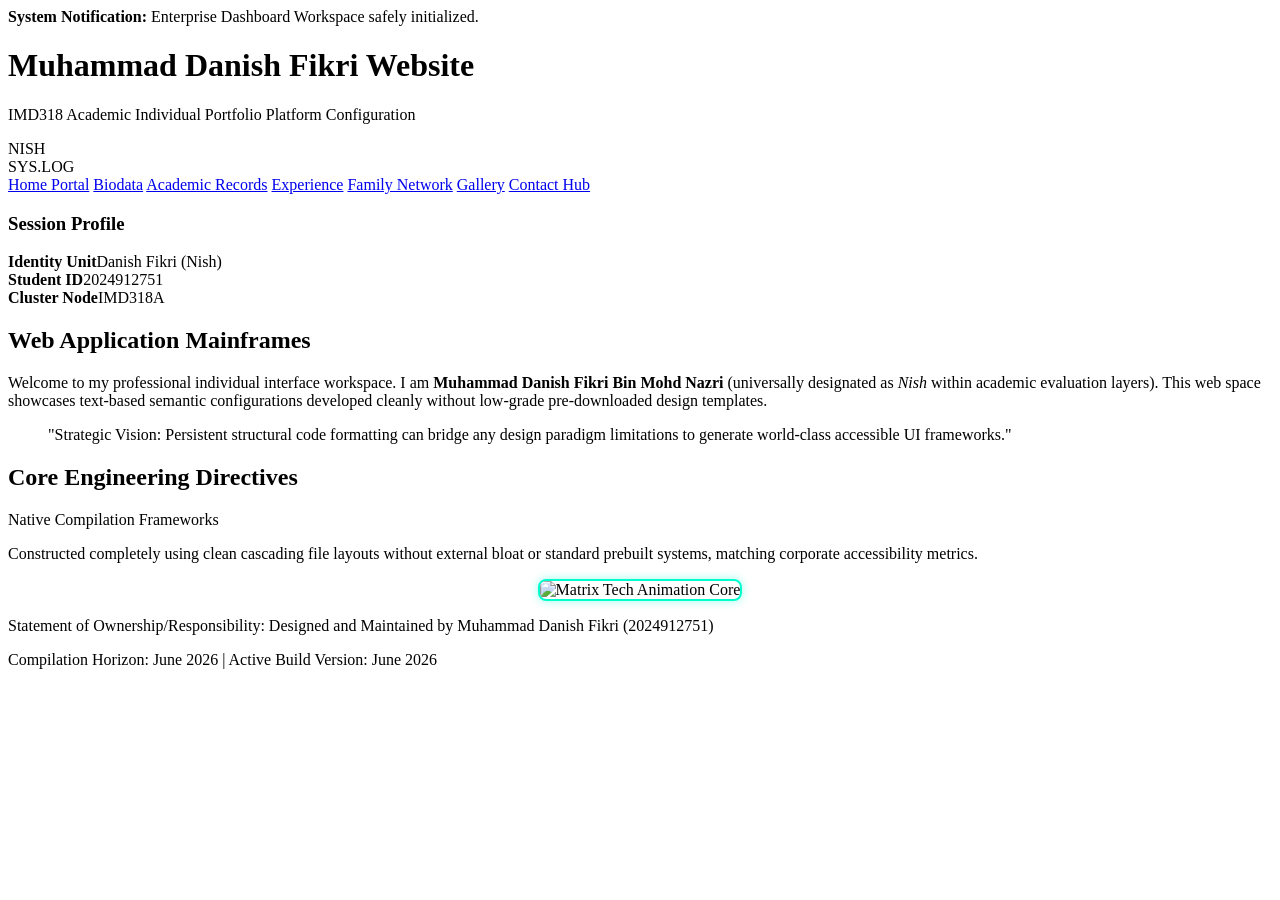
==== index.html @ 5f4b74b8 "Add files via upload" ====
<!DOCTYPE html>
<html lang="en">
<head>
    <meta charset="UTF-8">
    <meta name="viewport" content="width=device-width, initial-scale=1.0">
    <title>Home Portal | Muhammad Danish Fikri Base Console</title>
    <link rel="stylesheet" href="style/style.css">
    <script src="js/engine.js"></script>
</head>
<body>

<div class="toast-container" id="system-toast">
    <div class="toast-dot"></div>
    <span><strong>System Notification:</strong> Enterprise Dashboard Workspace safely initialized.</span>
</div>

<header>
    <h1>Muhammad Danish Fikri Website</h1>
    <p>IMD318 Academic Individual Portfolio Platform Configuration</p>
</header>

<div class="toolbar">
    <div class="toolbar-logo">
        <div class="logo-badge">NISH</div>
        <div class="logo-text">SYS.LOG</div>
    </div>
    <div class="nav-links">
        <a href="index.html" class="active">Home Portal</a>
        <a href="biodata.html">Biodata</a>
        <a href="education.html">Academic Records</a>
        <a href="experience.html">Experience</a>
        <a href="family.html">Family Network</a>
        <a href="gallery.html">Gallery</a>
        <a href="contact.html">Contact Hub</a>
    </div>
</div>

<div class="page-wrapper">
    <div class="sidebar">
        <h3>Session Profile</h3>
        <div class="sidebar-box"><strong>Identity Unit</strong><span>Danish Fikri (Nish)</span></div>
        <div class="sidebar-box"><strong>Student ID</strong><span>2024912751</span></div>
        <div class="sidebar-box"><strong>Cluster Node</strong><span>IMD318A</span></div>
        
        <div class="sidebar-box" style="border:none; background:none; padding:0; margin-top:20px;">
            
        </div>
    </div>

    <div class="main-content">
        <h2>Web Application Mainframes</h2>
        <p>Welcome to my professional individual interface workspace. I am <strong>Muhammad Danish Fikri Bin Mohd Nazri</strong> (universally designated as <em>Nish</em> within academic evaluation layers). This web space showcases text-based semantic configurations developed cleanly without low-grade pre-downloaded design templates.</p>
        
        <blockquote>
            "Strategic Vision: Persistent structural code formatting can bridge any design paradigm limitations to generate world-class accessible UI frameworks."
        </blockquote>

        <h2>Core Engineering Directives</h2>
        
        <div class="info-card">
            <div class="info-card-title">Native Compilation Frameworks</div>
            <p>Constructed completely using clean cascading file layouts without external bloat or standard prebuilt systems, matching corporate accessibility metrics.</p>
        </div>

        <div class="info-card" style="text-align: center;">
            
            <div style="margin-top: 15px;">
                <img src="https://i.giphy.com/media/v1.Y2lkPTc5MGI3NjExbW01N3R5ZHp0NnYwM3R4NXphcW5mNXg5NndpMTdndm95NndyZzFwNSZlcD12MV9pbnRlcm5hbF9naWZfYnlfaWQmY3Q9Zw/QuxqWk7m9ffxyfoa0a/giphy.gif" 
                     alt="Matrix Tech Animation Core" 
                     style="max-width: 100%; height: auto; border-radius: 8px; border: 2px solid #00ffcc; box-shadow: 0 0 10px rgba(0, 255, 204, 0.4);">
            </div>
        </div>
        </div> </div> <footer>
    <p>Statement of Ownership/Responsibility: Designed and Maintained by <span class="highlight">Muhammad Danish Fikri (2024912751)</span> </p>
    <p>Compilation Horizon: June 2026 | Active Build Version: June 2026 </p>
</footer>

</body>
</html>
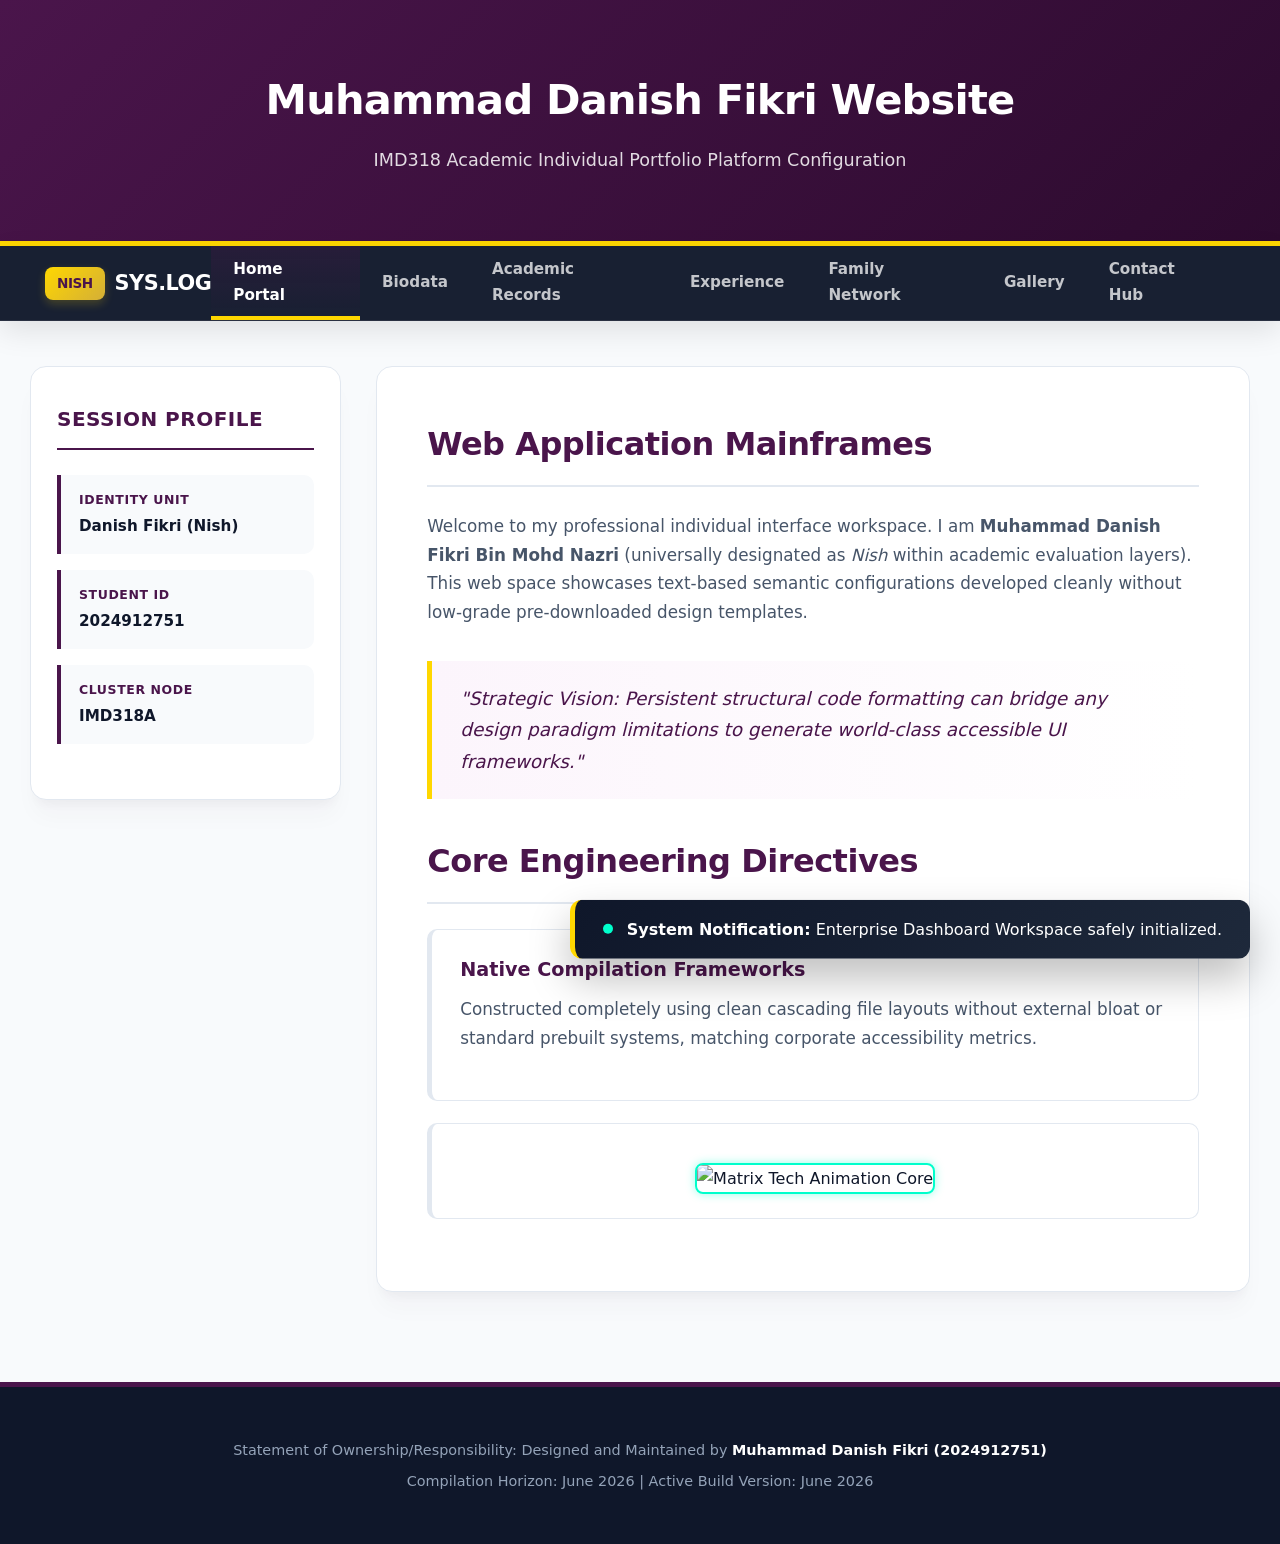
==== commit eac551c0: "Update index.html" ====
--- a/index.html
+++ b/index.html
@@ -4,7 +4,7 @@
     <meta charset="UTF-8">
     <meta name="viewport" content="width=device-width, initial-scale=1.0">
     <title>Home Portal | Muhammad Danish Fikri Base Console</title>
-    <link rel="stylesheet" href="style/style.css">
+    <link rel="stylesheet" href="style.css">
     <script src="js/engine.js"></script>
 </head>
 <body>
@@ -76,4 +76,4 @@
 </footer>
 
 </body>
-</html>+</html>
--- a/style.css
+++ b/style.css
@@ -0,0 +1,435 @@
+/* --- Academic Project Master Style Variables --- */
+:root {
+    --brand-purple: #4A154B;        /* UiTM Corporate Deep Royal Purple */
+    --brand-dark: #2D0B2F;          /* Deep Velvet Accent Night */
+    --accent-gold: #FFD700;         /* Luxury Gold High-Contrast Trim */
+    --surface-canvas: #F8FAFC;      /* Clean slate workspace canvas background */
+    --surface-card: #FFFFFF;        /* Ultra-bright solid element nodes */
+    --text-primary: #0F172A;        /* Premium contrast dark text for readability */
+    --text-secondary: #475569;      /* Smooth matte charcoal for metrics description */
+    --border-clean: #E2E8F0;        /* Subtle divider borders */
+    --radius-fluid: 16px;           /* Elegant fluid rounding for panels */
+    --shadow-premium: 0 20px 25px -5px rgba(74, 21, 75, 0.03), 0 10px 10px -5px rgba(0, 0, 0, 0.03);
+}
+
+/* --- Core Reset --- */
+* {
+    box-sizing: border-box;
+    margin: 0;
+    padding: 0;
+}
+
+body {
+    font-family: 'Segoe UI', system-ui, -apple-system, sans-serif;
+    background-color: var(--surface-canvas);
+    color: var(--text-primary);
+    line-height: 1.7;
+    overflow-x: hidden;
+}
+
+/* --- Hero Showcase Banner Jumbotron --- */
+header {
+    background: linear-gradient(135deg, var(--brand-purple) 0%, var(--brand-dark) 100%);
+    color: #FFFFFF;
+    padding: 65px 20px;
+    text-align: center;
+    border-bottom: 5px solid var(--accent-gold);
+    position: relative;
+}
+
+header h1 {
+    font-size: 2.6rem;
+    font-weight: 800;
+    letter-spacing: -0.8px;
+    margin-bottom: 10px;
+}
+
+header p {
+    font-size: 1.1rem;
+    opacity: 0.85;
+    font-weight: 400;
+}
+
+/* --- High-End Sticky Glassmorphic Toolbar --- */
+.toolbar {
+    background-color: rgba(15, 23, 42, 0.96);
+    backdrop-filter: blur(12px);
+    -webkit-backdrop-filter: blur(12px);
+    position: sticky;
+    top: 0;
+    z-index: 9999;
+    display: flex;
+    align-items: center;
+    justify-content: space-between;
+    padding: 0 45px;
+    height: 75px;
+    box-shadow: 0 10px 30px rgba(0,0,0,0.1);
+    border-bottom: 1px solid rgba(255, 255, 255, 0.08);
+}
+
+.toolbar-logo {
+    display: flex;
+    align-items: center;
+    gap: 10px;
+    color: #FFFFFF;
+    font-weight: 800;
+    font-size: 1.3rem;
+    letter-spacing: -0.5px;
+}
+
+.logo-badge {
+    background: linear-gradient(135deg, var(--accent-gold) 0%, #D4AF37 100%);
+    color: var(--brand-purple);
+    padding: 5px 12px;
+    border-radius: 8px;
+    font-size: 0.85rem;
+    font-weight: 900;
+    box-shadow: 0 4px 10px rgba(255, 215, 0, 0.2);
+}
+
+.nav-links {
+    display: flex;
+    height: 100%;
+}
+
+.nav-links a {
+    color: rgba(255, 255, 255, 0.75);
+    padding: 0 22px;
+    text-decoration: none;
+    font-weight: 600;
+    font-size: 0.95rem;
+    display: flex;
+    align-items: center;
+    transition: all 0.3s cubic-bezier(0.4, 0, 0.2, 1);
+    position: relative;
+}
+
+.nav-links a:hover {
+    color: var(--accent-gold);
+    background-color: rgba(255, 255, 255, 0.03);
+}
+
+.nav-links a.active {
+    color: #FFFFFF;
+    background: linear-gradient(to bottom, rgba(74, 21, 75, 0.3), rgba(0,0,0,0));
+}
+
+.nav-links a.active::after {
+    content: '';
+    position: absolute;
+    bottom: 0;
+    left: 0;
+    width: 100%;
+    height: 4px;
+    background-color: var(--accent-gold);
+}
+
+/* --- Dual-Column Architecture Grid --- */
+.page-wrapper {
+    display: flex;
+    max-width: 1440px;
+    margin: 45px auto;
+    gap: 35px;
+    padding: 0 30px;
+}
+
+/* --- Executive Left Sidebar --- */
+.sidebar {
+    flex: 1;
+    min-width: 310px;
+    max-width: 340px;
+    background-color: var(--surface-card);
+    padding: 35px 26px;
+    border-radius: var(--radius-fluid);
+    box-shadow: var(--shadow-premium);
+    height: fit-content;
+    border: 1px solid var(--border-clean);
+}
+
+.sidebar h3 {
+    color: var(--brand-purple);
+    font-size: 1.25rem;
+    font-weight: 700;
+    margin-bottom: 25px;
+    padding-bottom: 12px;
+    border-bottom: 2px solid var(--brand-purple);
+    text-transform: uppercase;
+    letter-spacing: 0.5px;
+}
+
+.sidebar-box {
+    background: #F8FAFC;
+    border-left: 4px solid var(--brand-purple);
+    padding: 14px 18px;
+    margin-bottom: 16px;
+    border-radius: 0 10px 10px 0;
+    font-size: 0.95rem;
+    transition: all 0.2s ease;
+}
+
+.sidebar-box:hover {
+    background: #F1F5F9;
+    transform: translateX(4px);
+}
+
+.sidebar-box strong {
+    color: var(--brand-purple);
+    display: block;
+    font-size: 0.78rem;
+    text-transform: uppercase;
+    letter-spacing: 0.6px;
+    margin-bottom: 4px;
+}
+
+.sidebar-box span {
+    color: var(--text-primary);
+    font-weight: 600;
+}
+
+.sidebar-box a {
+    text-decoration: none;
+    color: var(--text-primary);
+    font-weight: 700;
+    display: flex;
+    align-items: center;
+    gap: 8px;
+}
+
+
+
+
+/* --- Right Side Main Content Window --- */
+.main-content {
+    flex: 3;
+    background: var(--surface-card);
+    padding: 50px;
+    border-radius: var(--radius-fluid);
+    box-shadow: var(--shadow-premium);
+    border: 1px solid var(--border-clean);
+}
+
+.main-content h2 {
+    color: var(--brand-purple);
+    font-size: 2rem;
+    font-weight: 800;
+    margin-bottom: 25px;
+    padding-bottom: 14px;
+    border-bottom: 2px solid var(--border-clean);
+    letter-spacing: -0.5px;
+}
+
+.main-content p {
+    color: var(--text-secondary);
+    font-size: 1.05rem;
+    margin-bottom: 24px;
+}
+
+/* --- Dynamic Informational Cards --- */
+.info-card {
+    background-color: #FFFFFF;
+    border: 1px solid var(--border-clean);
+    border-radius: 10px;
+    padding: 24px 28px;
+    margin-bottom: 22px;
+    border-left: 5px solid var(--border-clean);
+    transition: all 0.3s cubic-bezier(0.4, 0, 0.2, 1);
+}
+
+.info-card:hover {
+    transform: translateY(-3px);
+    box-shadow: 0 15px 30px rgba(74, 21, 75, 0.06);
+    border-left-color: var(--brand-purple);
+}
+
+.info-card-title {
+    font-weight: 700;
+    color: var(--brand-purple);
+    font-size: 1.2rem;
+    margin-bottom: 8px;
+}
+
+/* --- Custom Marker & Ordered Lists Markup --- */
+ol.rubric-ordered-list {
+    margin: 20px 0 25px 25px;
+    color: var(--text-secondary);
+}
+
+ol.rubric-ordered-list li {
+    margin-bottom: 10px;
+    font-weight: 600;
+}
+
+ul.rubric-custom-list {
+    list-style: none;
+    margin: 20px 0 25px 5px;
+}
+
+ul.rubric-custom-list li {
+    position: relative;
+    padding-left: 28px;
+    margin-bottom: 12px;
+    color: var(--text-secondary);
+    font-weight: 500;
+}
+
+ul.rubric-custom-list li::before {
+    content: "✦";
+    position: absolute;
+    left: 0;
+    color: var(--brand-purple);
+    font-size: 1.1rem;
+    top: -1px;
+}
+
+/* --- Creative Datagrid Control Tables --- */
+table {
+    width: 100%;
+    border-collapse: separate;
+    border-spacing: 0;
+    margin: 35px 0;
+    border-radius: 10px;
+    overflow: hidden;
+    border: 1px solid var(--border-clean);
+    box-shadow: 0 5px 15px rgba(0,0,0,0.02);
+}
+
+th, td {
+    padding: 18px 24px;
+    text-align: left;
+}
+
+th {
+    background: linear-gradient(135deg, var(--brand-purple) 0%, var(--brand-dark) 100%);
+    color: #FFFFFF;
+    font-weight: 600;
+    font-size: 0.95rem;
+    text-transform: uppercase;
+    letter-spacing: 0.5px;
+}
+
+td {
+    background-color: #FFFFFF;
+    border-bottom: 1px solid var(--border-clean);
+    color: var(--text-secondary);
+    font-weight: 500;
+}
+
+tr:last-child td {
+    border-bottom: none;
+}
+
+tr:nth-child(even) td {
+    background-color: #F8FAFC;
+}
+
+/* --- Micro-Media Grid Core Gallery --- */
+.gallery-grid {
+    display: grid;
+    grid-template-columns: repeat(auto-fill, minmax(230px, 1fr));
+    gap: 25px;
+    margin-top: 30px;
+}
+
+.thumbnail-frame {
+    background: #FFFFFF;
+    border: 1px solid var(--border-clean);
+    padding: 14px;
+    border-radius: 12px;
+    text-align: center;
+    box-shadow: 0 4px 10px rgba(0,0,0,0.01);
+    transition: all 0.3s ease;
+}
+
+.thumbnail-frame:hover {
+    transform: translateY(-5px);
+    box-shadow: var(--shadow-premium);
+    border-color: var(--brand-purple);
+}
+
+.thumbnail {
+    width: 100%;
+    height: 160px;
+    object-fit: cover;
+    border-radius: 8px;
+}
+
+.thumbnail-frame p {
+    margin: 12px 0 0 0;
+    font-size: 0.95rem;
+    font-weight: 700;
+    color: var(--brand-purple);
+}
+
+/* --- Rich Blockquotes & Audio Panels --- */
+blockquote {
+    background: linear-gradient(to right, #FCF5FC, #FFFFFF);
+    border-left: 5px solid var(--accent-gold);
+    margin: 35px 0;
+    padding: 22px 28px;
+    font-style: italic;
+    font-size: 1.15rem;
+    color: var(--brand-purple);
+    border-radius: 0 8px 8px 0;
+}
+
+audio, video {
+    border-radius: 8px;
+    margin-top: 12px;
+    border: 1px solid var(--border-clean);
+}
+
+/* --- Professional Toast Notification Engine Layout --- */
+.toast-container {
+    position: fixed;
+    bottom: 30px;
+    right: 30px;
+    background: linear-gradient(135deg, #0F172A 0%, #1E293B 100%);
+    color: #FFFFFF;
+    padding: 16px 28px;
+    border-radius: 12px;
+    box-shadow: 0 20px 40px rgba(0,0,0,0.25);
+    z-index: 10000;
+    display: flex;
+    align-items: center;
+    gap: 14px;
+    border-left: 5px solid var(--accent-gold);
+    transform: translateY(150%);
+    transition: transform 0.5s cubic-bezier(0.175, 0.885, 0.32, 1.275);
+}
+
+.toast-container.show {
+    transform: translateY(0);
+}
+
+.toast-dot {
+    width: 10px;
+    height: 10px;
+    background-color: #00FFCC;
+    border-radius: 50%;
+    animation: blink 1.5s infinite;
+}
+
+@keyframes blink {
+    0%, 100% { opacity: 0.3; }
+    50% { opacity: 1; }
+}
+
+/* --- Enterprise Level Footer --- */
+footer {
+    background-color: #0F172A;
+    color: #94A3B8;
+    text-align: center;
+    padding: 45px 20px;
+    margin-top: 90px;
+    border-top: 5px solid var(--brand-purple);
+    font-size: 0.9rem;
+}
+
+footer p {
+    margin: 6px 0;
+}
+
+footer .highlight {
+    color: #FFFFFF;
+    font-weight: 600;
+}
